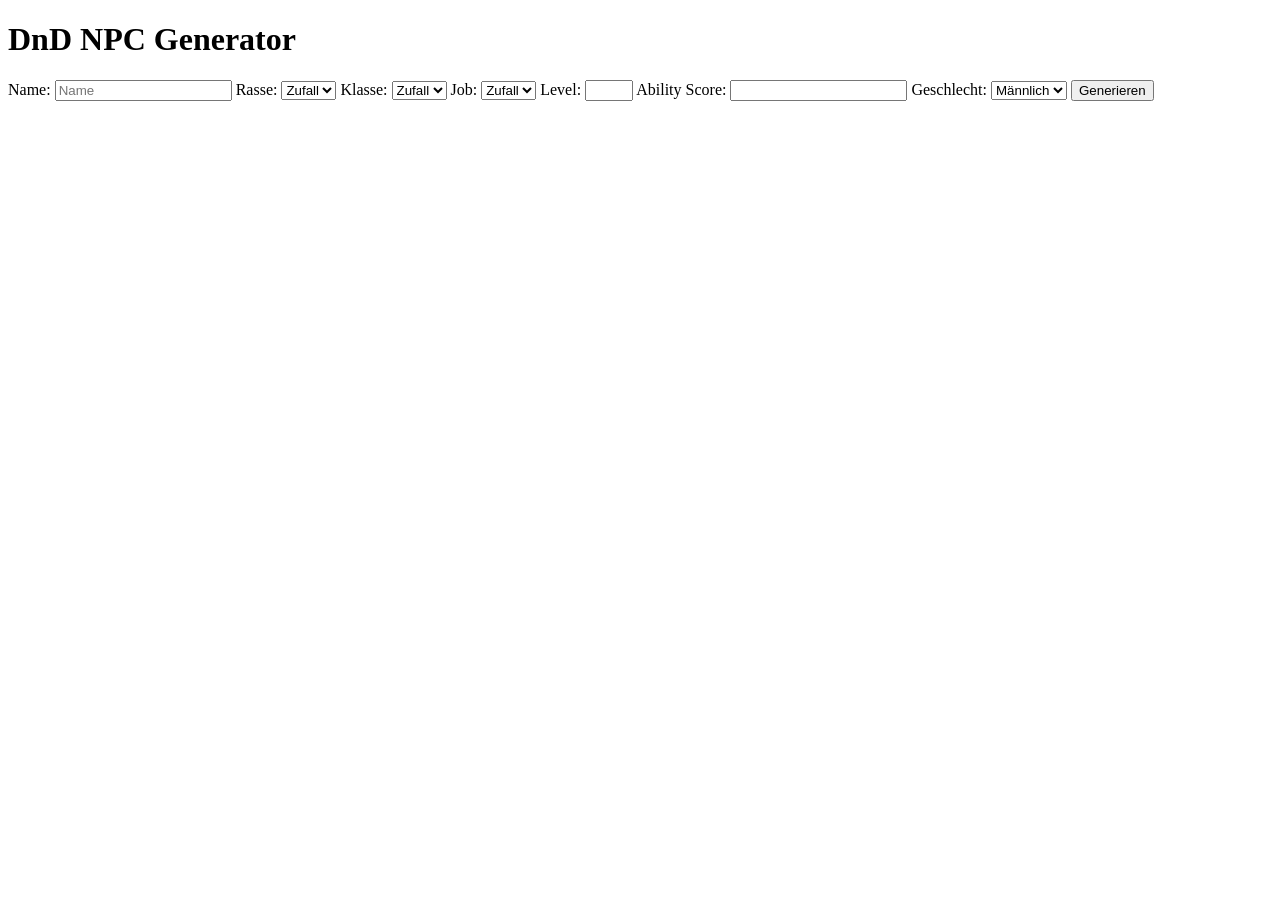
==== src/main/resources/templates/index.html @ b279be43 "Thymeleaf upgrade für Generator Die Generation der Npc ist vollständig drin. History, Detail und Edi" ====
<!DOCTYPE html>
<html xmlns:th="http://www.thymeleaf.org">
    <head>
        <title>DnD NPC Generator</title>
        <link rel="stylesheet" th:href="@{/styles.css}">
    </head>
    <body>
        <h1>DnD NPC Generator</h1>
        <form action="/generate" method="post">
            <label>Name:</label>
            <input type="text" name="name" placeholder="Name">

            <label>Rasse:</label>
            <select name="race">
                <option value="zufall">Zufall</option>
                <option th:each="race : ${races}" th:text="${race}" th:value="${race}"></option>
            </select>

            <label>Klasse:</label>
            <select name="klasse">
                <option value="zufall">Zufall</option>
                <option th:each="klasse : ${classes}" th:text="${klasse}" th:value="${klasse}"></option>
            </select>

            <label>Job:</label>
            <select name="job">
                <option value="zufall">Zufall</option>
                <option th:each="job : ${jobs}" th:text="${job}" th:value="${job}"></option>
            </select>

            <label>Level:</label>
            <input type="number" name="level" min="1" max="20">

            <label>Ability Score:</label>
            <input type="text" name="ability">

            <label>Geschlecht:</label>
            <select name="sex">
                <option value="male">Männlich</option>
                <option value="female">Weiblich</option>
            </select>

            <button type="submit">Generieren</button>
        </form>
    </body>
</html>
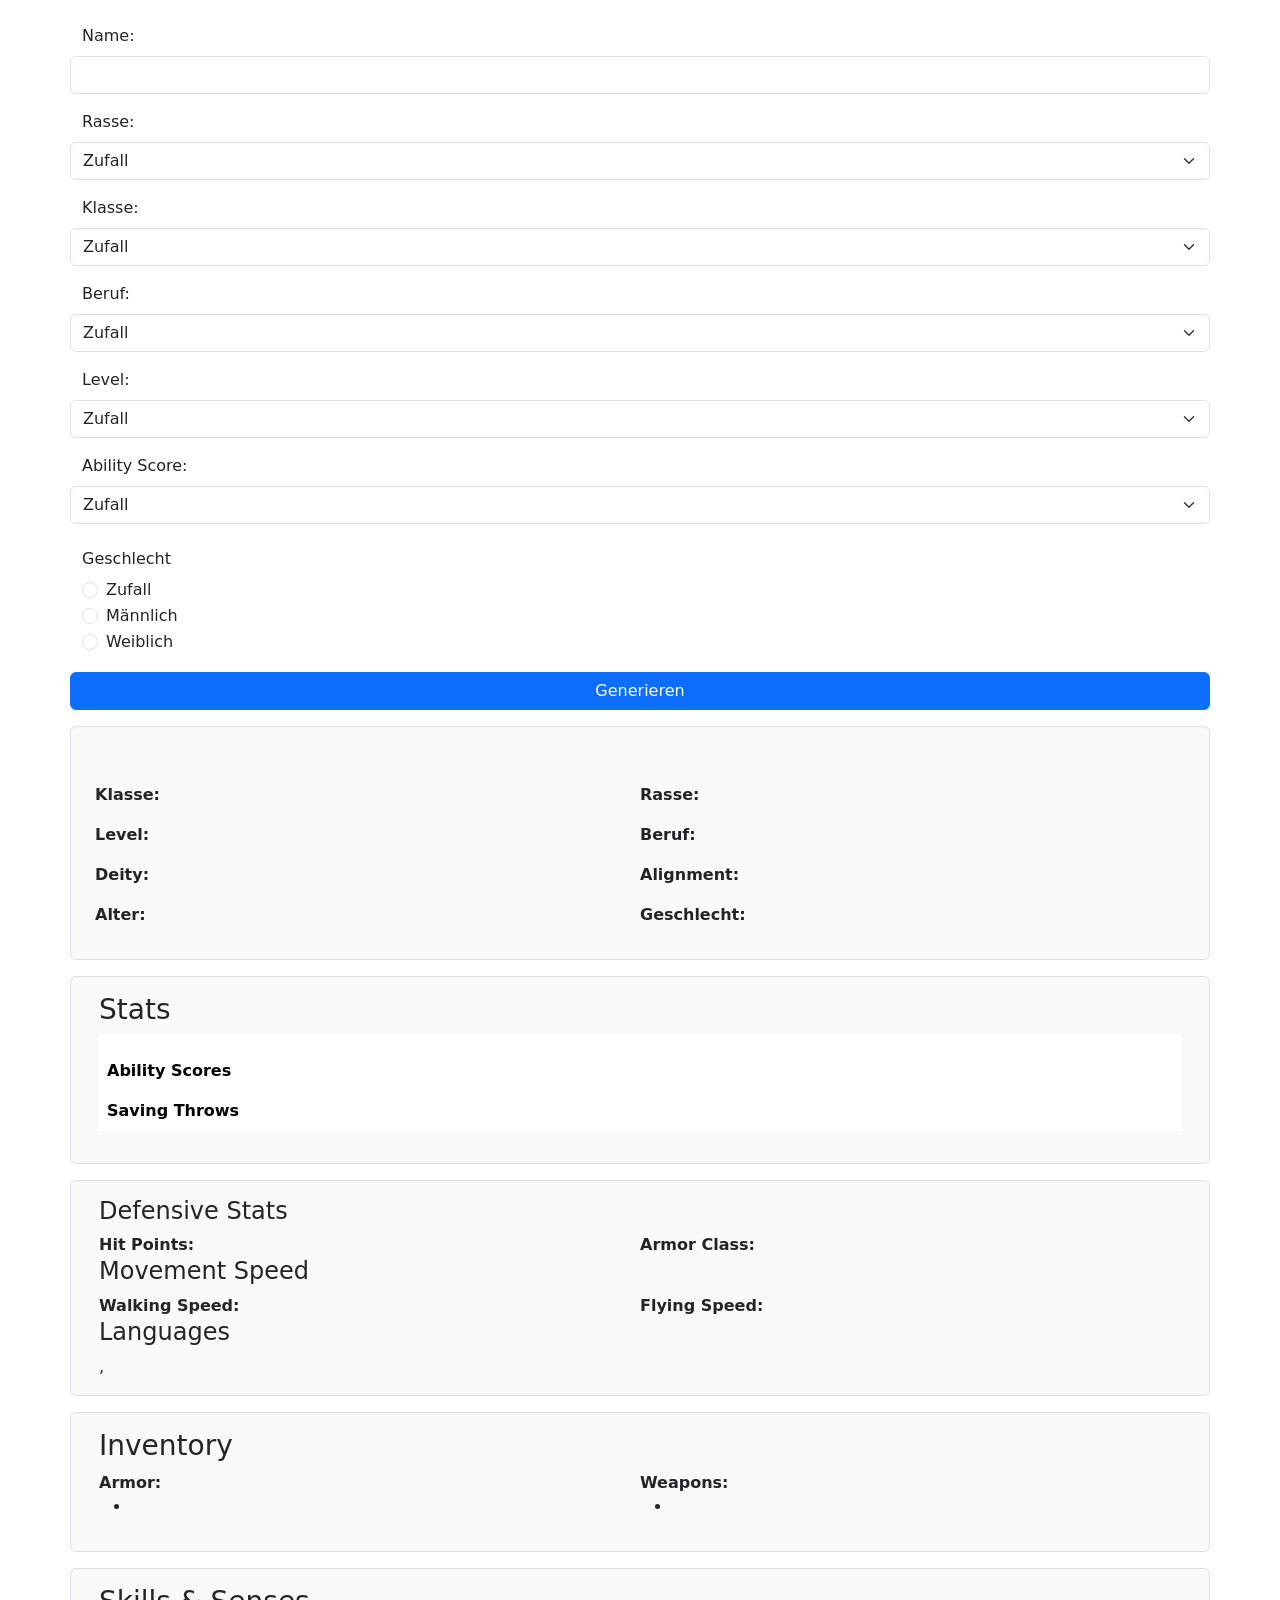
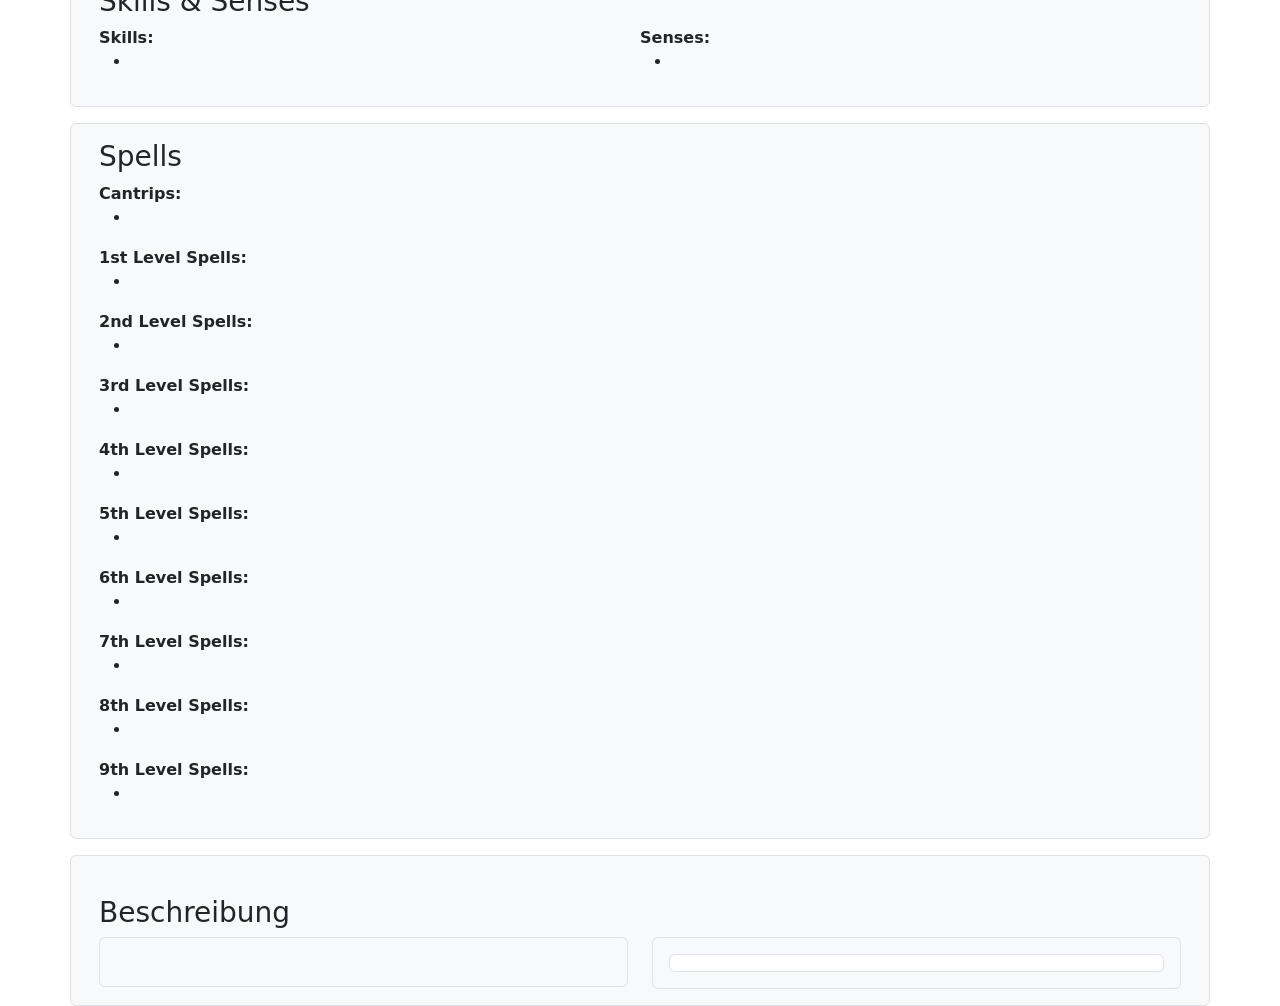
==== commit 418cdbc7: "S/TH Security+Login entfernt" ====
--- a/src/main/resources/templates/index.html
+++ b/src/main/resources/templates/index.html
@@ -1,46 +1,346 @@
 <!DOCTYPE html>
-<html xmlns:th="http://www.thymeleaf.org">
+<html lang="de" xmlns:th="http://www.thymeleaf.org">
     <head>
-        <title>DnD NPC Generator</title>
-        <link rel="stylesheet" th:href="@{/styles.css}">
+        <meta charset="UTF-8">
+        <title>Generator</title>
+
+        <!-- Bootstrap CSS von CDN -->
+        <link rel="stylesheet" href="https://cdn.jsdelivr.net/npm/bootstrap@5.3.2/dist/css/bootstrap.min.css">
+
+        <!-- Eigenes CSS -->
+        <link rel="stylesheet" th:href="@{/css/styles.css}">
     </head>
+
     <body>
-        <h1>DnD NPC Generator</h1>
-        <form action="/generate" method="post">
-            <label>Name:</label>
-            <input type="text" name="name" placeholder="Name">
-
-            <label>Rasse:</label>
-            <select name="race">
-                <option value="zufall">Zufall</option>
-                <option th:each="race : ${races}" th:text="${race}" th:value="${race}"></option>
-            </select>
-
-            <label>Klasse:</label>
-            <select name="klasse">
-                <option value="zufall">Zufall</option>
-                <option th:each="klasse : ${classes}" th:text="${klasse}" th:value="${klasse}"></option>
-            </select>
-
-            <label>Job:</label>
-            <select name="job">
-                <option value="zufall">Zufall</option>
-                <option th:each="job : ${jobs}" th:text="${job}" th:value="${job}"></option>
-            </select>
-
-            <label>Level:</label>
-            <input type="number" name="level" min="1" max="20">
-
-            <label>Ability Score:</label>
-            <input type="text" name="ability">
-
-            <label>Geschlecht:</label>
-            <select name="sex">
-                <option value="male">Männlich</option>
-                <option value="female">Weiblich</option>
-            </select>
-
-            <button type="submit">Generieren</button>
-        </form>
+        <!-- NavBar -->
+        <div th:replace="~{fragments/navbar :: nav}"></div>
+
+        <main>
+            <!-- NPC Erstellung-Formular -->
+            <form th:action="@{/index}" method="post" class="container mt-4">
+                <div class="row mb-3">
+                    <label for="name" class="form-label">Name:</label>
+                    <input type="text" id="name" name="name" class="form-control" th:value="${name}">
+                </div>
+
+                <div class="row mb-3">
+                    <label for="race" class="form-label">Rasse:</label>
+                    <select id="race" name="race" class="form-select">
+                        <option value="Zufall" th:selected="${selectedRace == 'Zufall'}">Zufall</option>
+                        <option th:each="race : ${races}" th:value="${race}" th:text="${race}"
+                                th:selected="${race == selectedRace}">
+                        </option>
+                    </select>
+                </div>
+
+                <div class="row mb-3">
+                    <label for="class" class="form-label">Klasse:</label>
+                    <select id="class" name="genClass" class="form-select">
+                        <option value="Zufall" th:selected="${selectedClass == 'Zufall'}">Zufall</option>
+                        <option th:each="class : ${classes}" th:value="${class}" th:text="${class}"
+                                th:selected="${class == selectedClass}"></option>
+                    </select>
+                </div>
+
+                <div class="row mb-3">
+                    <label for="job" class="form-label">Beruf:</label>
+                    <select id="job" name="job" class="form-select">
+                        <option value="Zufall" th:selected="${selectedJob == 'Zufall'}">Zufall</option>
+                        <option th:each="job : ${jobs}" th:value="${job}" th:text="${job}"
+                                th:selected="${job == selectedJob}"></option>
+                    </select>
+                </div>
+
+                <div class="row mb-3">
+                    <label for="level" class="form-label">Level:</label>
+                    <select id="level" name="level" class="form-select">
+                        <option value="Zufall" th:selected="${selectedLevel == 'Zufall'}">Zufall</option>
+                        <option th:each="level : ${#numbers.sequence(1,20)}" th:value="${level}" th:text="${level}"
+                                th:selected="${level.toString() == selectedLevel}"></option>
+                    </select>
+                </div>
+
+                <div class="row mb-3">
+                    <label for="abilisc" class="form-label">Ability Score:</label>
+                    <select id="abilisc" name="abilisc" class="form-select">
+                        <option value="Zufall" th:selected="${selectedAbilisc == 'Zufall'}">Zufall</option>
+                        <option th:each="score : ${abilisc}" th:value="${score}" th:text="${score}"
+                                th:selected="${score == selectedAbilisc}"></option>
+                    </select>
+                </div>
+
+                <fieldset class="row mb-3">
+                    <legend class="col-form-label">Geschlecht</legend>
+                    <div class="col-sm-10">
+                        <div class="form-check">
+                            <input type="radio" name="gender" value="Zufall" id="genderRandom" class="form-check-input"
+                                   th:checked="${selectedGender == 'Zufall'}">
+                            <label for="genderRandom" class="form-check-label">Zufall</label>
+                        </div>
+                        <div class="form-check">
+                            <input type="radio" name="gender" value="male" id="genderMale" class="form-check-input"
+                                   th:checked="${selectedGender == 'male'}">
+                            <label for="genderMale" class="form-check-label">Männlich</label>
+                        </div>
+                        <div class="form-check">
+                            <input type="radio" name="gender" value="female" id="genderFemale" class="form-check-input"
+                                   th:checked="${selectedGender == 'female'}">
+                            <label for="genderFemale" class="form-check-label">Weiblich</label>
+                        </div>
+                    </div>
+                </fieldset>
+
+
+                <div class="row mb-3 text-center">
+                    <button type="submit" class="btn btn-primary w-100">Generieren</button>
+                </div>
+            </form>
+
+            <!-- NPC Ergebnisanzeige (nur sichtbar, wenn ein NPC generiert wurde) -->
+            <div th:if="${npc}">
+                <!-- Name, Level, Class, Race, Job, Deity, Alignment, Age, Sex -->
+                <div class="container mt-3">
+                    <div class="row border rounded p-3 bg-light">
+                        <h2 class="text-center" th:text="${npc.name}"></h2>
+                        <div class="row g-3">
+                            <div class="col-md-6">
+                                <p><strong>Klasse:</strong> <span th:text="${npc.genClass}"></span></p>
+                                <p><strong>Level:</strong> <span th:text="${npc.level}"></span></p>
+                                <p><strong>Deity:</strong> <span th:text="${npc.deity}"></span></p>
+                                <p><strong>Alter:</strong> <span th:text="${npc.age}"></span></p>
+                            </div>
+                            <div class="col-md-6">
+                                <p><strong>Rasse:</strong> <span th:text="${npc.race}"></span></p>
+                                <p><strong>Beruf:</strong> <span th:text="${npc.job}"></span></p>
+                                <p><strong>Alignment:</strong> <span th:text="${npc.alignment}"></span></p>
+                                <p><strong>Geschlecht:</strong> <span th:text="${npc.gender}"></span></p>
+                            </div>
+                        </div>
+                    </div>
+                </div>
+
+                <!-- Ability Scores & Saving Throws -->
+                <div class="container mt-3">
+                    <div class="row border rounded p-3 bg-light">
+                    <h3>Stats</h3>
+
+                        <div class="table-responsive">
+                            <table class="table table-borderless">
+                                <thead>
+                                <tr>
+                                    <th></th>
+                                    <th th:each="ability : ${allAbilities}" th:text="${ability}"></th>
+                                </tr>
+                                </thead>
+                                <tbody>
+                                    <!-- Ability Scores mit Modifiers -->
+                                    <tr>
+                                        <th>Ability Scores</th>
+                                        <td th:each="score : ${abilityScores}" th:text="${score}"></td>
+                                    </tr>
+                                    <!-- Saving Throws (nur wenn vorhanden) -->
+                                    <tr>
+                                        <th>Saving Throws</th>
+                                        <td th:each="savingThrow : ${savingThrows}">
+                                            <span th:text="${savingThrow}"></span>
+                                        </td>
+                                    </tr>
+                                </tbody>
+                            </table>
+                        </div>
+                    </div>
+                </div>
+
+                <!-- HP, AC, Movement & Languages -->
+                <div class="container mt-3">
+                    <div class="row border rounded p-3 bg-light">
+                        <h4>Defensive Stats</h4>
+                        <div class="row">
+                            <!-- Hit Points & Armor Class -->
+                            <div class="col-md-6">
+                                <strong>Hit Points:</strong> <span th:text="${hitPoints}"></span>
+                            </div>
+                            <div class="col-md-6">
+                                <strong>Armor Class:</strong> <span th:text="${armorClass}"></span>
+                            </div>
+                        </div>
+
+                        <h4>Movement Speed</h4>
+                        <div class="row">
+                            <div class="col-md-6">
+                                <strong>Walking Speed:</strong> <span th:text="${walkingSpeed}"></span>
+                            </div>
+                            <div class="col-md-6" th:if="${flyingSpeed != ''}">
+                                <strong>Flying Speed:</strong> <span th:text="${flyingSpeed}"></span>
+                            </div>
+                        </div>
+
+                        <h4>Languages</h4>
+                        <div>
+                            <span th:each="lang, iterStat : ${languages}">
+                                <span th:text="${lang}"></span><span th:if="${!iterStat.last}">, </span>
+                            </span>
+                        </div>
+                    </div>
+                </div>
+
+                <!-- Inventory -->
+                <div class="container mt-3">
+                    <div class="row border rounded p-3 bg-light">
+                        <h3>Inventory</h3>
+                        <div class="row">
+                            <!-- Armor -->
+                            <div class="col-md-6">
+                                <strong>Armor:</strong>
+                                <ul>
+                                    <li th:text="${armor}"></li>
+                                </ul>
+                            </div>
+
+                            <!-- Weapons -->
+                            <div class="col-md-6">
+                                <strong>Weapons:</strong>
+                                <ul>
+                                    <li th:each="weapon : ${weapons}" th:text="${weapon}"></li>
+                                </ul>
+                            </div>
+                        </div>
+                    </div>
+                </div>
+
+                <!-- Skills & Senses -->
+                <div class="container mt-3">
+                    <div class="row border rounded p-3 bg-light">
+                        <h3>Skills & Senses</h3>
+                        <div class="row">
+                            <!-- Skills -->
+                            <div class="col-md-6">
+                                <strong>Skills:</strong>
+                                <ul>
+                                    <li th:each="skill : ${skills}" th:text="${skill}"></li>
+                                </ul>
+                            </div>
+
+                            <!-- Senses -->
+                            <div class="col-md-6">
+                                <strong>Senses:</strong>
+                                <ul>
+                                    <li th:each="sense : ${senses}" th:text="${sense}"></li>
+                                </ul>
+                            </div>
+                        </div>
+                    </div>
+                </div>
+
+                <!-- Spells -->
+                <div class="container mt-3">
+                    <div class="row border rounded p-3 bg-light">
+                        <div class="col-md-6">
+                            <h3>Spells</h3>
+
+                            <div th:if="${!spellCantrips.isEmpty()}">
+                                <strong>Cantrips:</strong>
+                                <ul>
+                                    <li th:each="spell : ${spellCantrips}" th:text="${spell}"></li>
+                                </ul>
+                            </div>
+
+                            <div th:if="${!spellFirstLevel.isEmpty()}">
+                                <strong>1st Level Spells:</strong>
+                                <ul>
+                                    <li th:each="spell : ${spellFirstLevel}" th:text="${spell}"></li>
+                                </ul>
+                            </div>
+
+                            <div th:if="${!spellSecondLevel.isEmpty()}">
+                                <strong>2nd Level Spells:</strong>
+                                <ul>
+                                    <li th:each="spell : ${spellSecondLevel}" th:text="${spell}"></li>
+                                </ul>
+                            </div>
+
+                            <div th:if="${!spellThirdLevel.isEmpty()}">
+                                <strong>3rd Level Spells:</strong>
+                                <ul>
+                                    <li th:each="spell : ${spellThirdLevel}" th:text="${spell}"></li>
+                                </ul>
+                            </div>
+
+                            <div th:if="${!spellFourthLevel.isEmpty()}">
+                                <strong>4th Level Spells:</strong>
+                                <ul>
+                                    <li th:each="spell : ${spellFourthLevel}" th:text="${spell}"></li>
+                                </ul>
+                            </div>
+
+                            <div th:if="${!spellFifthLevel.isEmpty()}">
+                                <strong>5th Level Spells:</strong>
+                                <ul>
+                                    <li th:each="spell : ${spellFifthLevel}" th:text="${spell}"></li>
+                                </ul>
+                            </div>
+
+                            <div th:if="${!spellSixthLevel.isEmpty()}">
+                                <strong>6th Level Spells:</strong>
+                                <ul>
+                                    <li th:each="spell : ${spellSixthLevel}" th:text="${spell}"></li>
+                                </ul>
+                            </div>
+
+                            <div th:if="${!spellSeventhLevel.isEmpty()}">
+                                <strong>7th Level Spells:</strong>
+                                <ul>
+                                    <li th:each="spell : ${spellSeventhLevel}" th:text="${spell}"></li>
+                                </ul>
+                            </div>
+
+                            <div th:if="${!spellEighthLevel.isEmpty()}">
+                                <strong>8th Level Spells:</strong>
+                                <ul>
+                                    <li th:each="spell : ${spellEighthLevel}" th:text="${spell}"></li>
+                                </ul>
+                            </div>
+
+                            <div th:if="${!spellNinthLevel.isEmpty()}">
+                                <strong>9th Level Spells:</strong>
+                                <ul>
+                                    <li th:each="spell : ${spellNinthLevel}" th:text="${spell}"></li>
+                                </ul>
+                            </div>
+                        </div>
+                    </div>
+                </div>
+
+                <!-- Description -->
+                <div class="container mt-3">
+                    <div class="row border rounded p-3 bg-light">
+                        <div class="container mt-4">
+                            <h3>Beschreibung</h3>
+                            <div class="row">
+                                <!-- Fließtext (linke Spalte) -->
+                                <div class="col-md-6">
+                                    <div class="p-3 border rounded">
+                                        <p th:text="${descriptionText}"></p>
+                                    </div>
+                                </div>
+
+                                <!-- Liste (rechte Spalte) -->
+                                <div class="col-md-6">
+                                    <div class="p-3 border rounded">
+                                        <ul class="list-group">
+                                            <li class="list-group-item" th:each="desc : ${descriptionList}" th:text="${desc}"></li>
+                                        </ul>
+                                    </div>
+                                </div>
+                            </div>
+                        </div>
+                    </div>
+                </div>
+
+            </div>
+        </main>
     </body>
-</html>
+
+    <!-- Bootstrap JavaScript über CDN -->
+    <script src="https://cdn.jsdelivr.net/npm/bootstrap@5.3.2/dist/js/bootstrap.bundle.min.js" defer></script>
+</html>
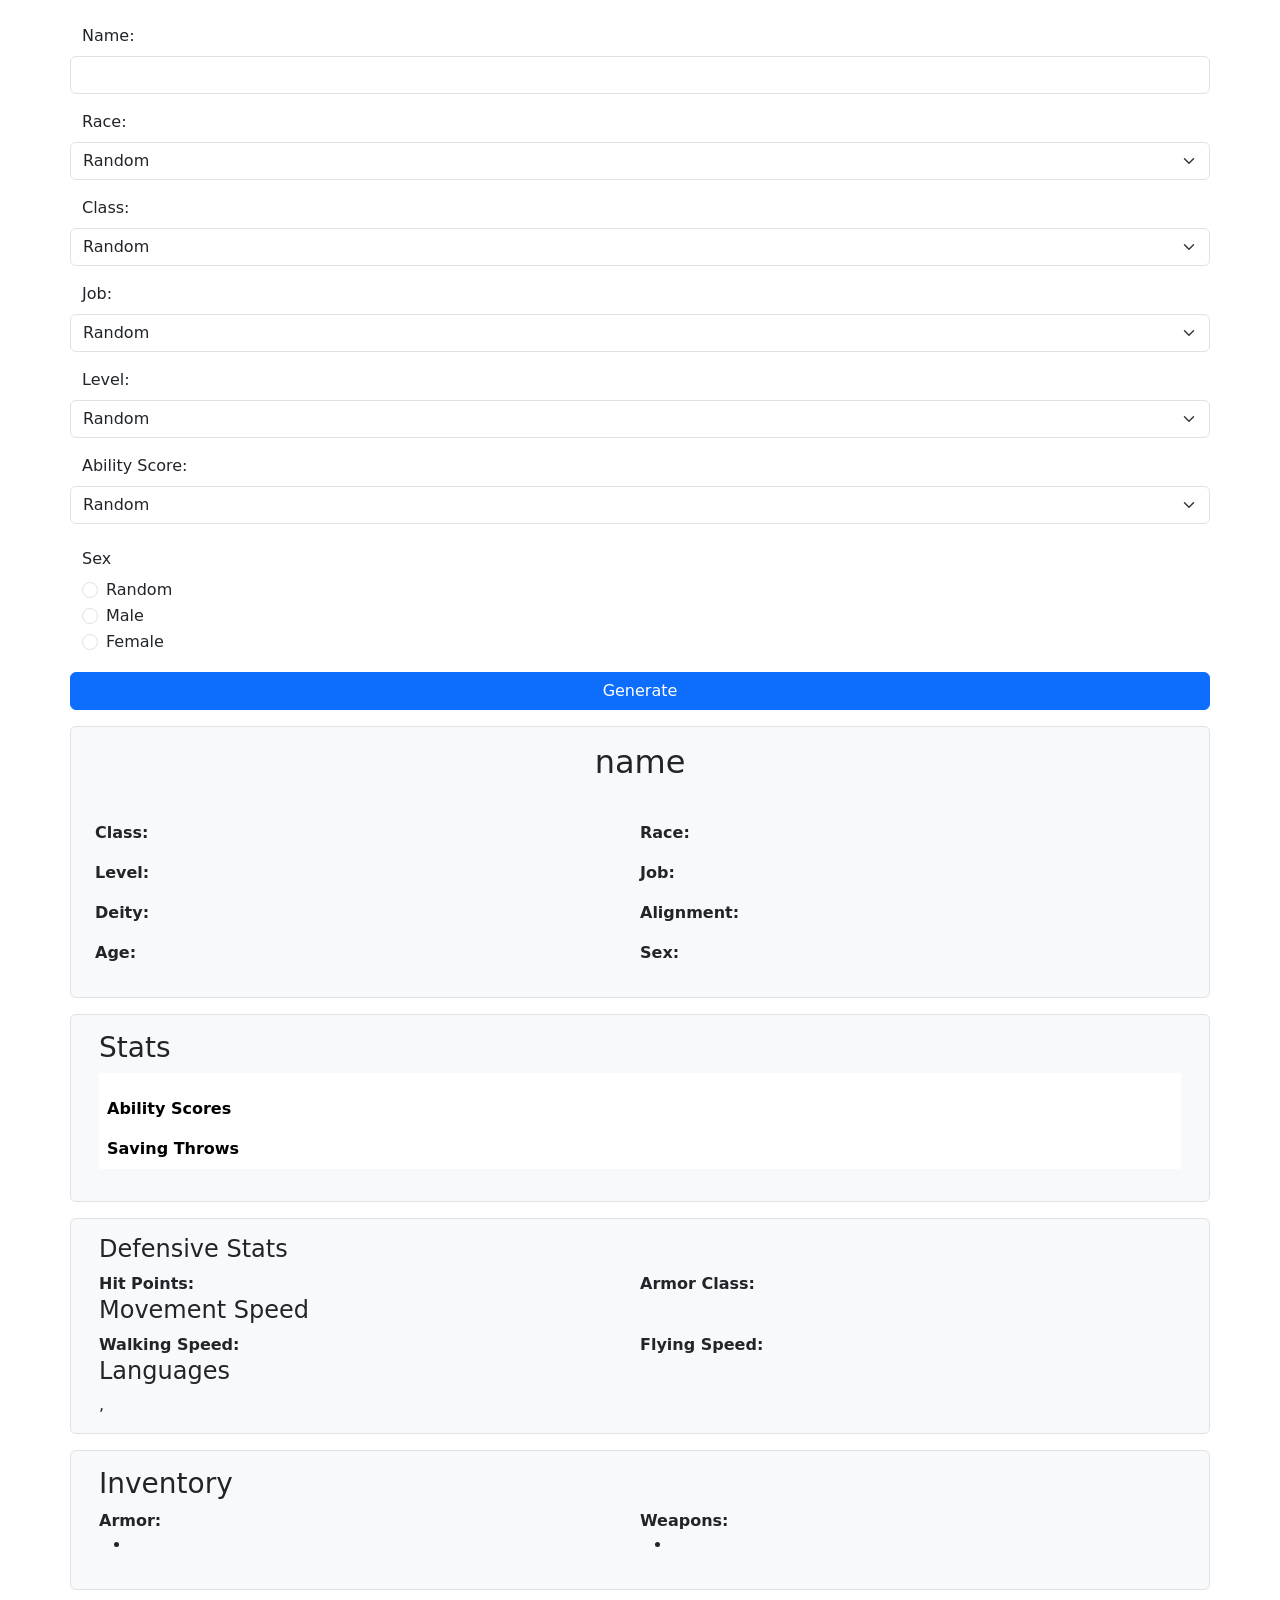
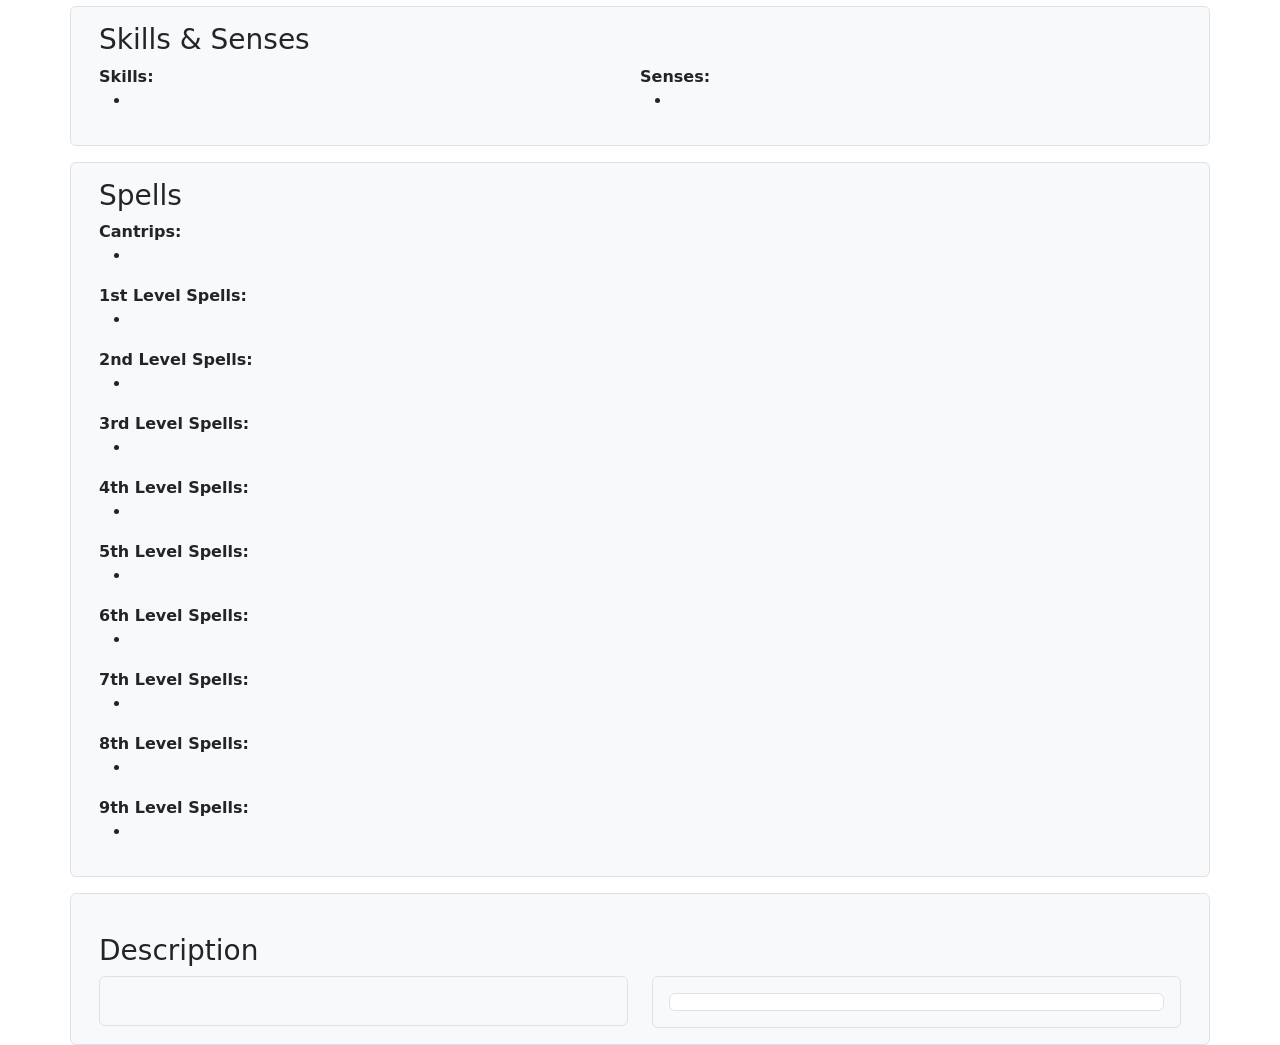
==== commit a4d69afa: "#99 refactor(index): resolve warnings" ====
--- a/src/main/resources/templates/index.html
+++ b/src/main/resources/templates/index.html
@@ -7,7 +7,7 @@
         <!-- Bootstrap CSS von CDN -->
         <link rel="stylesheet" href="https://cdn.jsdelivr.net/npm/bootstrap@5.3.2/dist/css/bootstrap.min.css">
 
-        <!-- Eigenes CSS -->
+        <!-- Own CSS -->
         <link rel="stylesheet" th:href="@{/css/styles.css}">
     </head>
 
@@ -16,7 +16,7 @@
         <div th:replace="~{fragments/navbar :: nav}"></div>
 
         <main>
-            <!-- NPC Erstellung-Formular -->
+            <!-- NPC Creation-Formular -->
             <form th:action="@{/index}" method="post" class="container mt-4">
                 <div class="row mb-3">
                     <label for="name" class="form-label">Name:</label>
@@ -24,9 +24,9 @@
                 </div>
 
                 <div class="row mb-3">
-                    <label for="race" class="form-label">Rasse:</label>
+                    <label for="race" class="form-label">Race:</label>
                     <select id="race" name="race" class="form-select">
-                        <option value="Zufall" th:selected="${selectedRace == 'Zufall'}">Zufall</option>
+                        <option value="Random" th:selected="${selectedRace == 'Random'}">Random</option>
                         <option th:each="race : ${races}" th:value="${race}" th:text="${race}"
                                 th:selected="${race == selectedRace}">
                         </option>
@@ -34,18 +34,18 @@
                 </div>
 
                 <div class="row mb-3">
-                    <label for="class" class="form-label">Klasse:</label>
+                    <label for="class" class="form-label">Class:</label>
                     <select id="class" name="genClass" class="form-select">
-                        <option value="Zufall" th:selected="${selectedClass == 'Zufall'}">Zufall</option>
+                        <option value="Random" th:selected="${selectedClass == 'Random'}">Random</option>
                         <option th:each="class : ${classes}" th:value="${class}" th:text="${class}"
                                 th:selected="${class == selectedClass}"></option>
                     </select>
                 </div>
 
                 <div class="row mb-3">
-                    <label for="job" class="form-label">Beruf:</label>
+                    <label for="job" class="form-label">Job:</label>
                     <select id="job" name="job" class="form-select">
-                        <option value="Zufall" th:selected="${selectedJob == 'Zufall'}">Zufall</option>
+                        <option value="Random" th:selected="${selectedJob == 'Random'}">Random</option>
                         <option th:each="job : ${jobs}" th:value="${job}" th:text="${job}"
                                 th:selected="${job == selectedJob}"></option>
                     </select>
@@ -54,7 +54,7 @@
                 <div class="row mb-3">
                     <label for="level" class="form-label">Level:</label>
                     <select id="level" name="level" class="form-select">
-                        <option value="Zufall" th:selected="${selectedLevel == 'Zufall'}">Zufall</option>
+                        <option value="Random" th:selected="${selectedLevel == 'Random'}">Random</option>
                         <option th:each="level : ${#numbers.sequence(1,20)}" th:value="${level}" th:text="${level}"
                                 th:selected="${level.toString() == selectedLevel}"></option>
                     </select>
@@ -63,57 +63,57 @@
                 <div class="row mb-3">
                     <label for="abilisc" class="form-label">Ability Score:</label>
                     <select id="abilisc" name="abilisc" class="form-select">
-                        <option value="Zufall" th:selected="${selectedAbilisc == 'Zufall'}">Zufall</option>
+                        <option value="Random" th:selected="${selectedAbilisc == 'Random'}">Random</option>
                         <option th:each="score : ${abilisc}" th:value="${score}" th:text="${score}"
                                 th:selected="${score == selectedAbilisc}"></option>
                     </select>
                 </div>
 
                 <fieldset class="row mb-3">
-                    <legend class="col-form-label">Geschlecht</legend>
+                    <legend class="col-form-label">Sex</legend>
                     <div class="col-sm-10">
                         <div class="form-check">
-                            <input type="radio" name="gender" value="Zufall" id="genderRandom" class="form-check-input"
-                                   th:checked="${selectedGender == 'Zufall'}">
-                            <label for="genderRandom" class="form-check-label">Zufall</label>
+                            <input type="radio" name="gender" value="Random" id="genderRandom" class="form-check-input"
+                                   th:checked="${selectedGender == 'Random'}">
+                            <label for="genderRandom" class="form-check-label">Random</label>
                         </div>
                         <div class="form-check">
                             <input type="radio" name="gender" value="male" id="genderMale" class="form-check-input"
                                    th:checked="${selectedGender == 'male'}">
-                            <label for="genderMale" class="form-check-label">Männlich</label>
+                            <label for="genderMale" class="form-check-label">Male</label>
                         </div>
                         <div class="form-check">
                             <input type="radio" name="gender" value="female" id="genderFemale" class="form-check-input"
                                    th:checked="${selectedGender == 'female'}">
-                            <label for="genderFemale" class="form-check-label">Weiblich</label>
+                            <label for="genderFemale" class="form-check-label">Female</label>
                         </div>
                     </div>
                 </fieldset>
 
 
                 <div class="row mb-3 text-center">
-                    <button type="submit" class="btn btn-primary w-100">Generieren</button>
+                    <button type="submit" class="btn btn-primary w-100">Generate</button>
                 </div>
             </form>
 
-            <!-- NPC Ergebnisanzeige (nur sichtbar, wenn ein NPC generiert wurde) -->
+            <!-- NPC result display (only visible when an NPC has been generated) -->
             <div th:if="${npc}">
                 <!-- Name, Level, Class, Race, Job, Deity, Alignment, Age, Sex -->
                 <div class="container mt-3">
                     <div class="row border rounded p-3 bg-light">
-                        <h2 class="text-center" th:text="${npc.name}"></h2>
+                        <h2 class="text-center" th:text="${npc.name}">name</h2>
                         <div class="row g-3">
                             <div class="col-md-6">
-                                <p><strong>Klasse:</strong> <span th:text="${npc.genClass}"></span></p>
+                                <p><strong>Class:</strong> <span th:text="${npc.genClass}"></span></p>
                                 <p><strong>Level:</strong> <span th:text="${npc.level}"></span></p>
                                 <p><strong>Deity:</strong> <span th:text="${npc.deity}"></span></p>
-                                <p><strong>Alter:</strong> <span th:text="${npc.age}"></span></p>
-                            </div>
-                            <div class="col-md-6">
-                                <p><strong>Rasse:</strong> <span th:text="${npc.race}"></span></p>
-                                <p><strong>Beruf:</strong> <span th:text="${npc.job}"></span></p>
+                                <p><strong>Age:</strong> <span th:text="${npc.age}"></span></p>
+                            </div>
+                            <div class="col-md-6">
+                                <p><strong>Race:</strong> <span th:text="${npc.race}"></span></p>
+                                <p><strong>Job:</strong> <span th:text="${npc.job}"></span></p>
                                 <p><strong>Alignment:</strong> <span th:text="${npc.alignment}"></span></p>
-                                <p><strong>Geschlecht:</strong> <span th:text="${npc.gender}"></span></p>
+                                <p><strong>Sex:</strong> <span th:text="${npc.gender}"></span></p>
                             </div>
                         </div>
                     </div>
@@ -128,19 +128,19 @@
                             <table class="table table-borderless">
                                 <thead>
                                 <tr>
-                                    <th></th>
-                                    <th th:each="ability : ${allAbilities}" th:text="${ability}"></th>
+                                    <th scope="col"></th>
+                                    <th th:each="ability : ${allAbilities}" th:text="${ability}" scope="col"></th>
                                 </tr>
                                 </thead>
                                 <tbody>
-                                    <!-- Ability Scores mit Modifiers -->
+                                    <!-- Ability Scores with Modifiers -->
                                     <tr>
-                                        <th>Ability Scores</th>
+                                        <th scope="row">Ability Scores</th>
                                         <td th:each="score : ${abilityScores}" th:text="${score}"></td>
                                     </tr>
-                                    <!-- Saving Throws (nur wenn vorhanden) -->
+                                    <!-- Saving Throws (only if available) -->
                                     <tr>
-                                        <th>Saving Throws</th>
+                                        <th scope="row">Saving Throws</th>
                                         <td th:each="savingThrow : ${savingThrows}">
                                             <span th:text="${savingThrow}"></span>
                                         </td>
@@ -315,16 +315,16 @@
                 <div class="container mt-3">
                     <div class="row border rounded p-3 bg-light">
                         <div class="container mt-4">
-                            <h3>Beschreibung</h3>
+                            <h3>Description</h3>
                             <div class="row">
-                                <!-- Fließtext (linke Spalte) -->
+                                <!-- Flowing text (left column) -->
                                 <div class="col-md-6">
                                     <div class="p-3 border rounded">
                                         <p th:text="${descriptionText}"></p>
                                     </div>
                                 </div>
 
-                                <!-- Liste (rechte Spalte) -->
+                                <!-- List (right column) -->
                                 <div class="col-md-6">
                                     <div class="p-3 border rounded">
                                         <ul class="list-group">
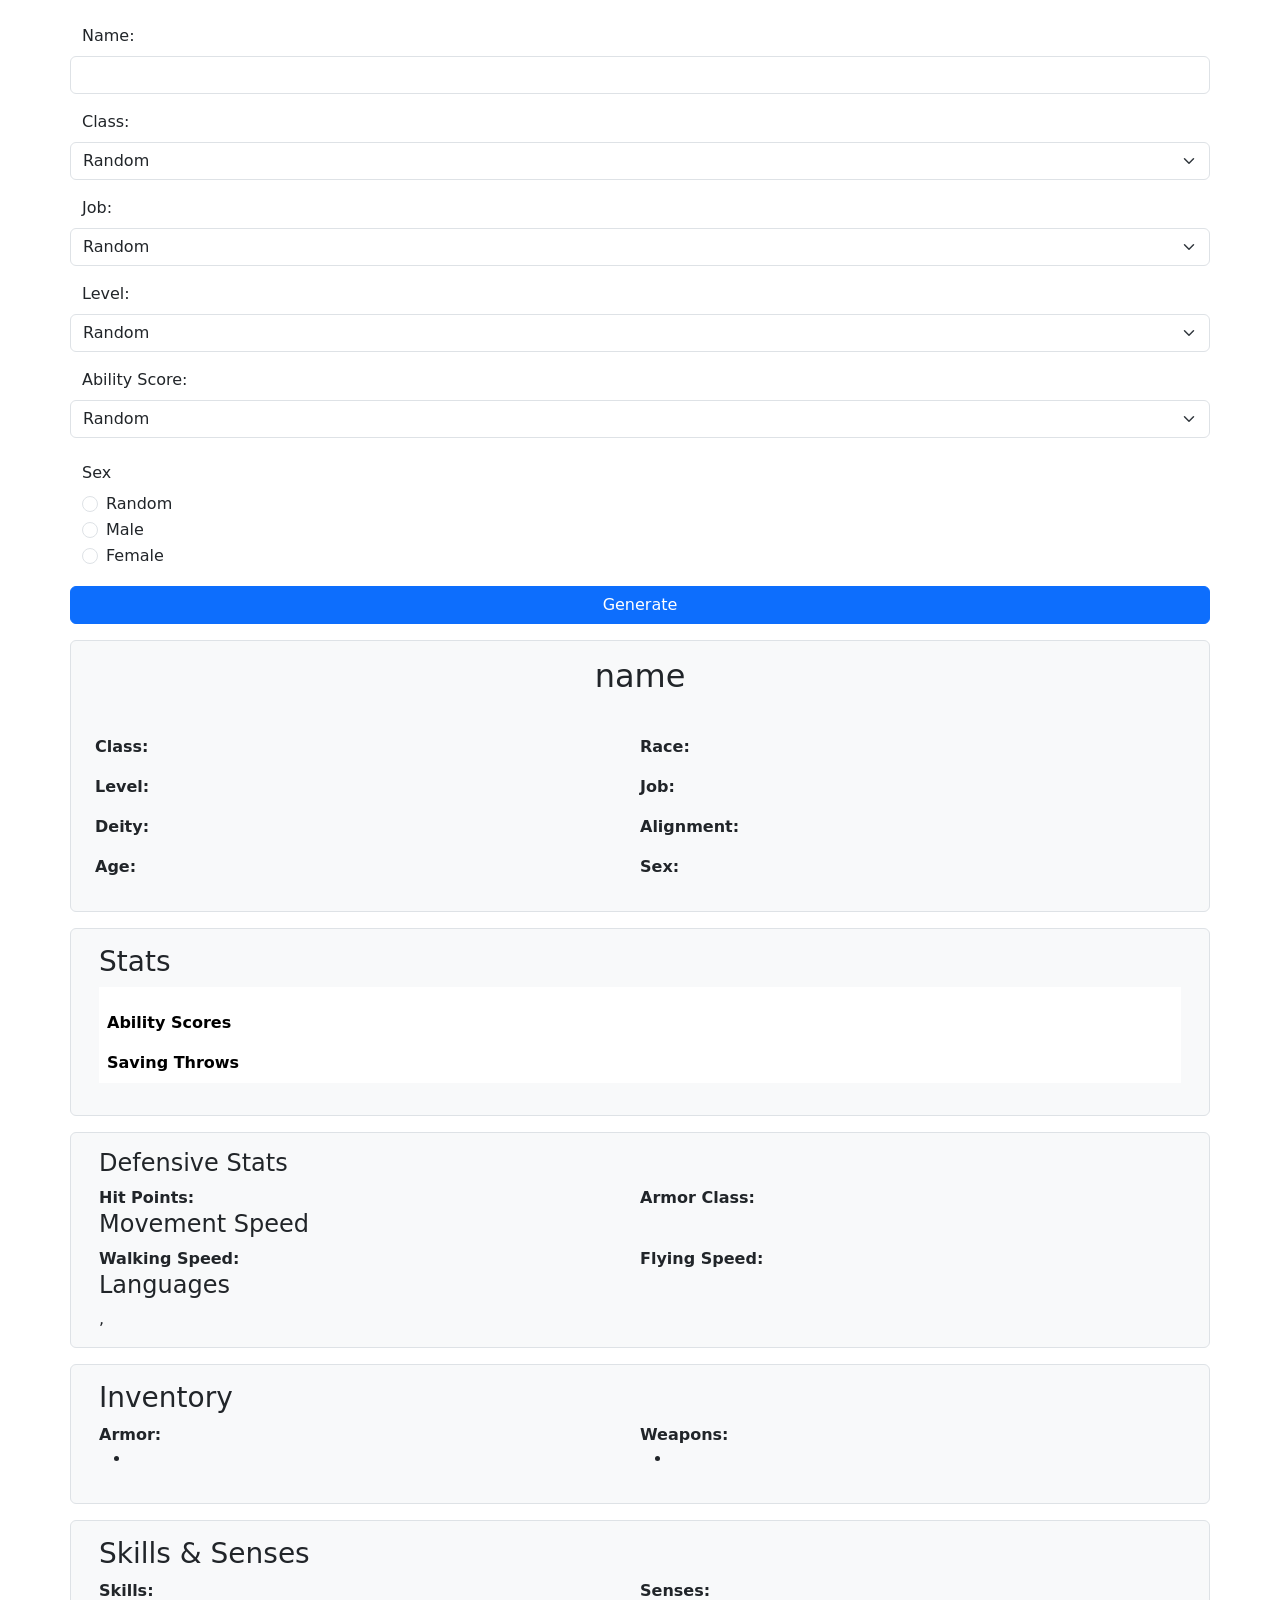
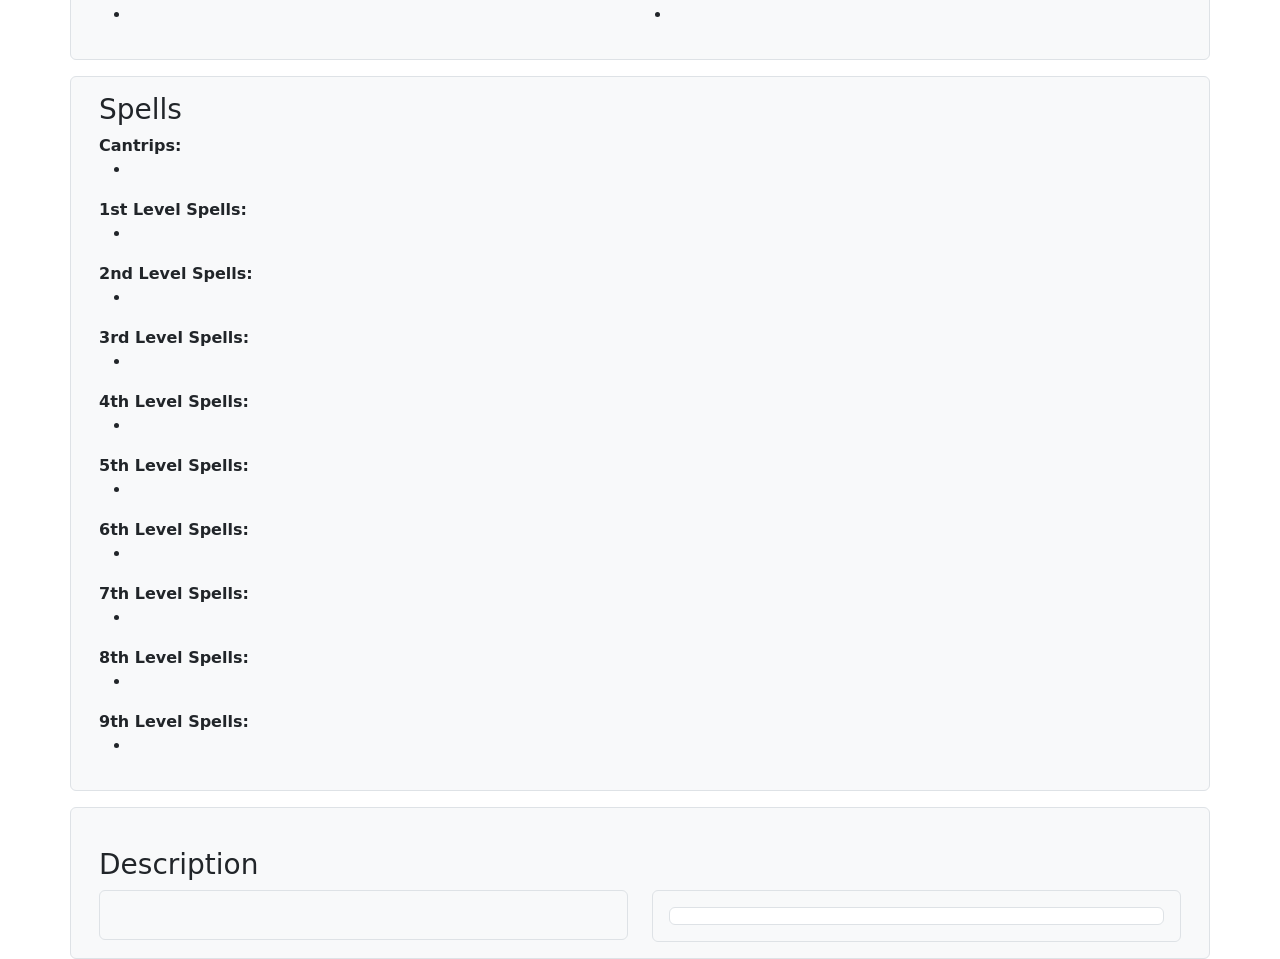
==== commit 86ceaf44: "#104 refactor(UI): Auswahl Race in fragment" ====
--- a/src/main/resources/templates/index.html
+++ b/src/main/resources/templates/index.html
@@ -23,15 +23,8 @@
                     <input type="text" id="name" name="name" class="form-control" th:value="${name}">
                 </div>
 
-                <div class="row mb-3">
-                    <label for="race" class="form-label">Race:</label>
-                    <select id="race" name="race" class="form-select">
-                        <option value="Random" th:selected="${selectedRace == 'Random'}">Random</option>
-                        <option th:each="race : ${races}" th:value="${race}" th:text="${race}"
-                                th:selected="${race == selectedRace}">
-                        </option>
-                    </select>
-                </div>
+                <!-- Race -->
+                <div th:replace="~{fragments/select_race :: race}"></div>
 
                 <div class="row mb-3">
                     <label for="class" class="form-label">Class:</label>
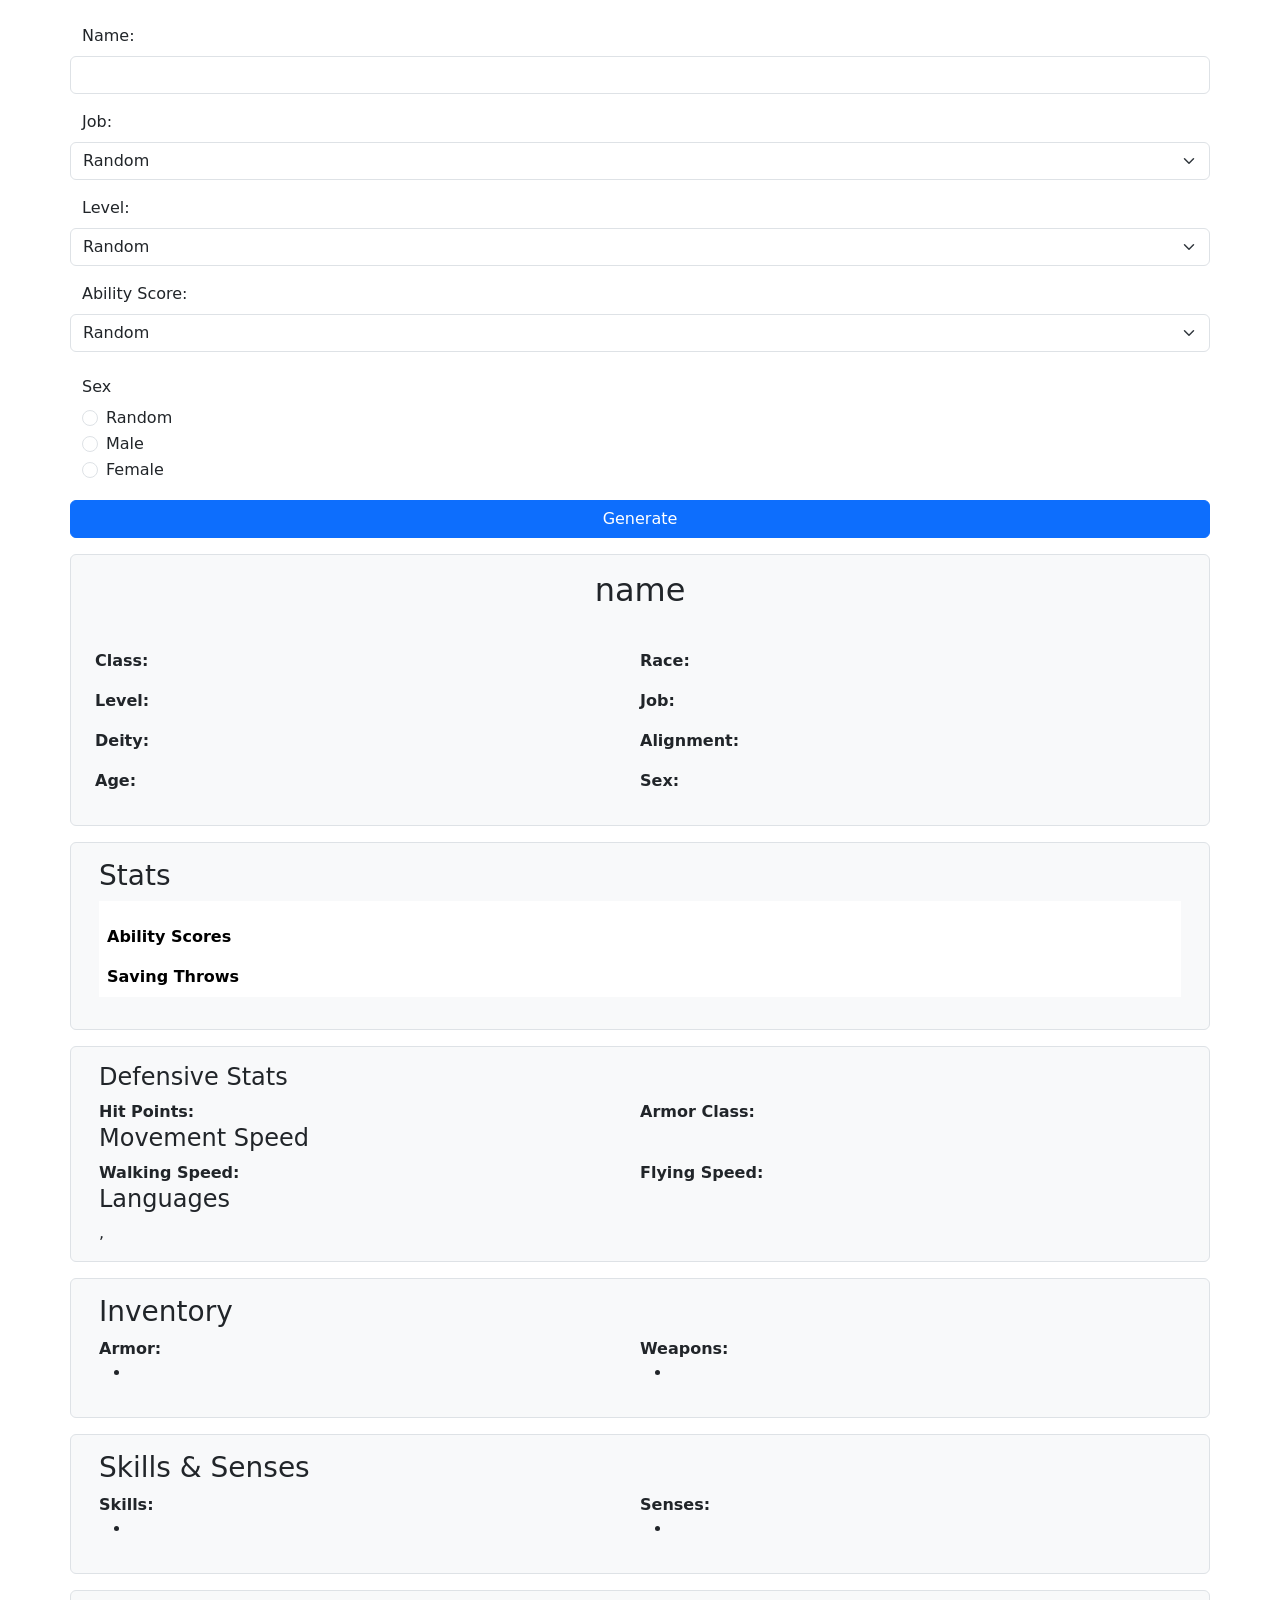
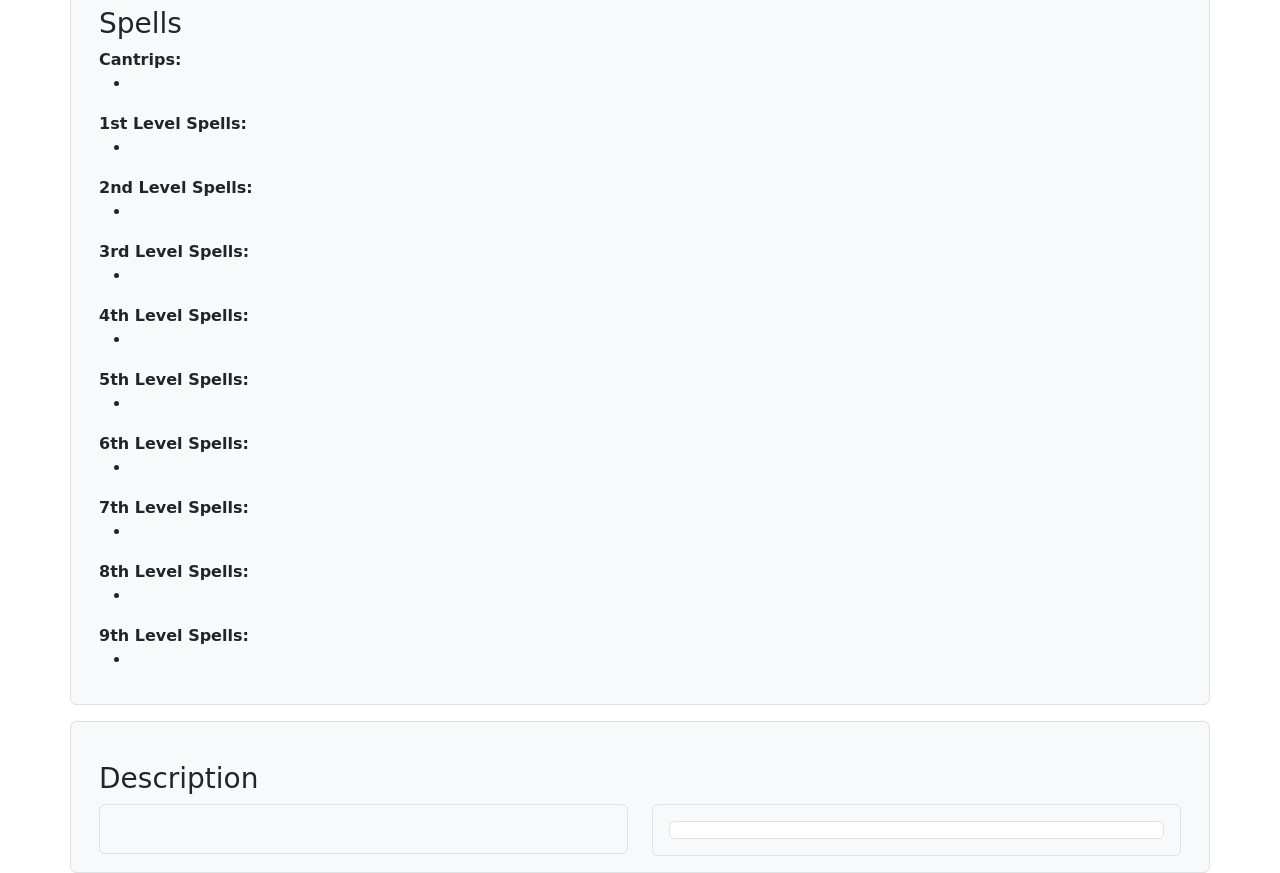
==== commit 902dc0a8: "#104 refactor(UI): Auswahl Class in fragment" ====
--- a/src/main/resources/templates/index.html
+++ b/src/main/resources/templates/index.html
@@ -26,14 +26,8 @@
                 <!-- Race -->
                 <div th:replace="~{fragments/select_race :: race}"></div>
 
-                <div class="row mb-3">
-                    <label for="class" class="form-label">Class:</label>
-                    <select id="class" name="genClass" class="form-select">
-                        <option value="Random" th:selected="${selectedClass == 'Random'}">Random</option>
-                        <option th:each="class : ${classes}" th:value="${class}" th:text="${class}"
-                                th:selected="${class == selectedClass}"></option>
-                    </select>
-                </div>
+                <!-- Class -->
+                <div th:replace="~{fragments/select_class :: class}"></div>
 
                 <div class="row mb-3">
                     <label for="job" class="form-label">Job:</label>
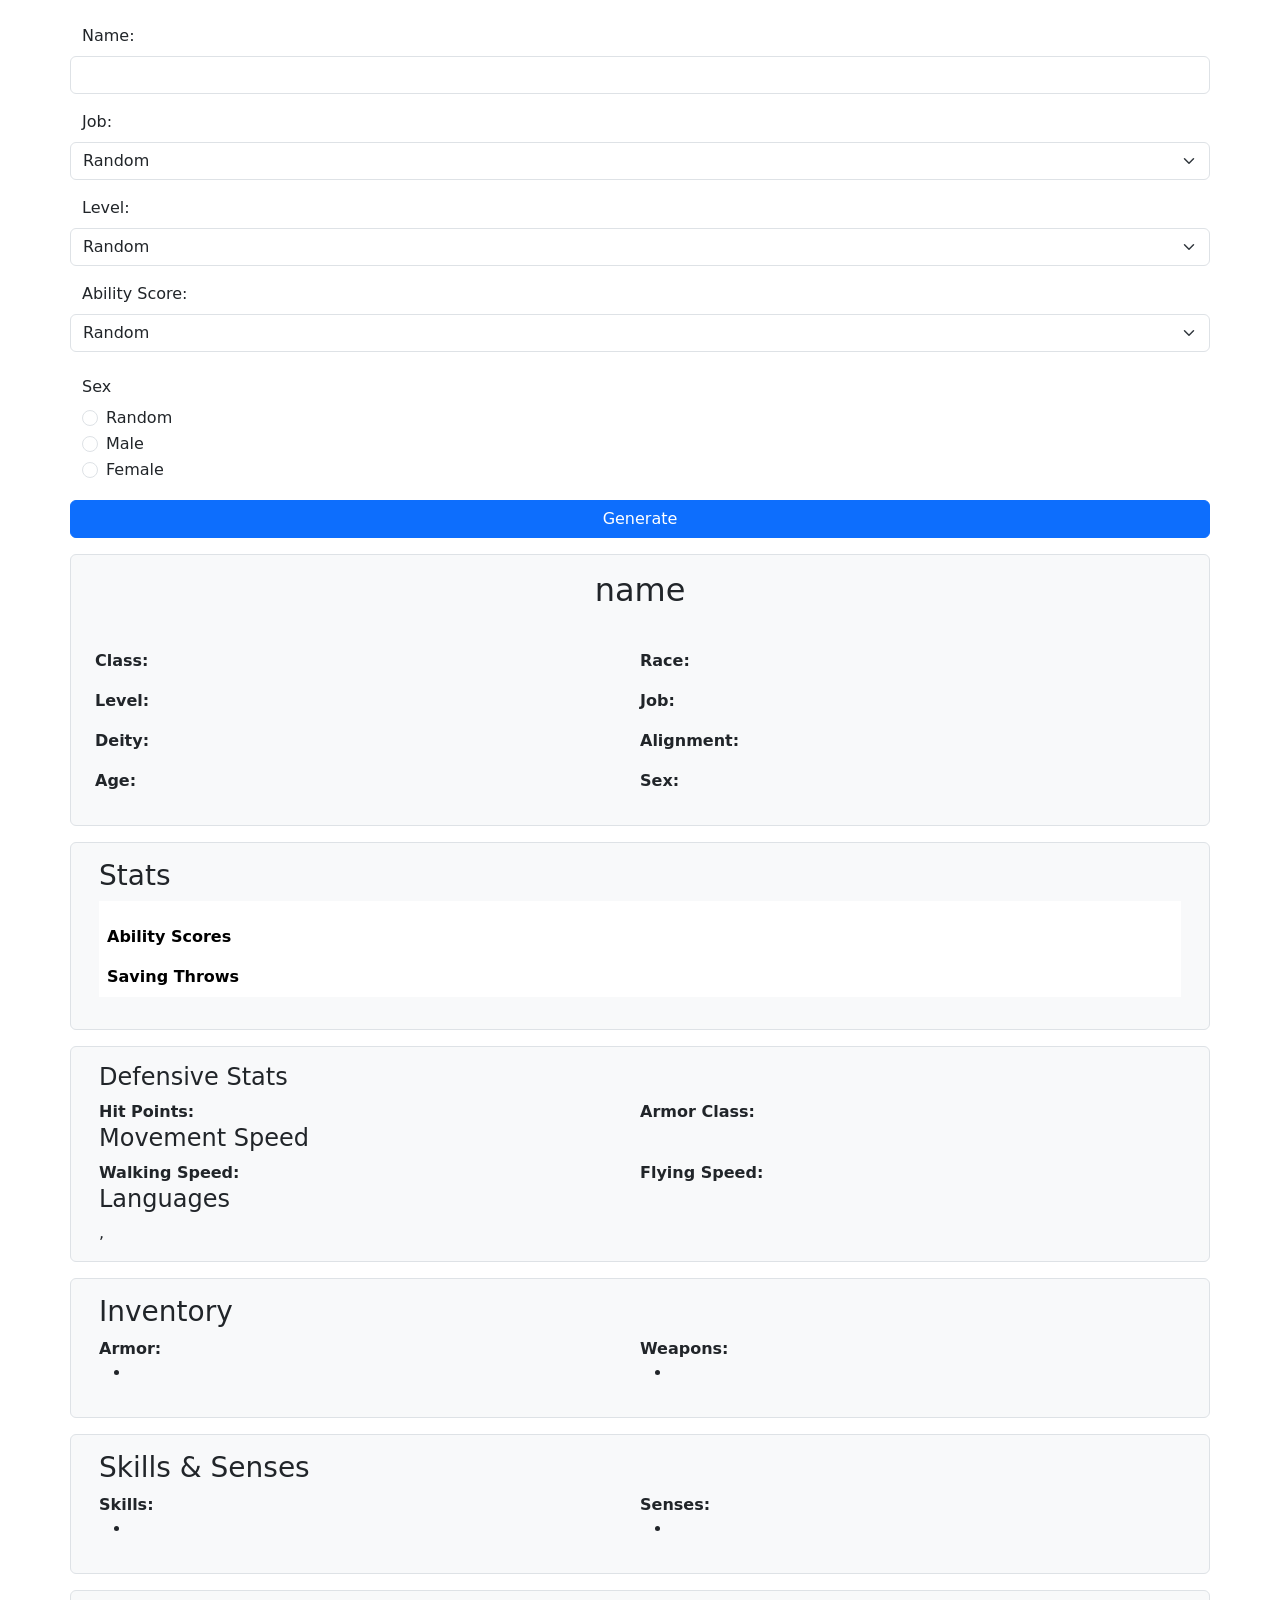
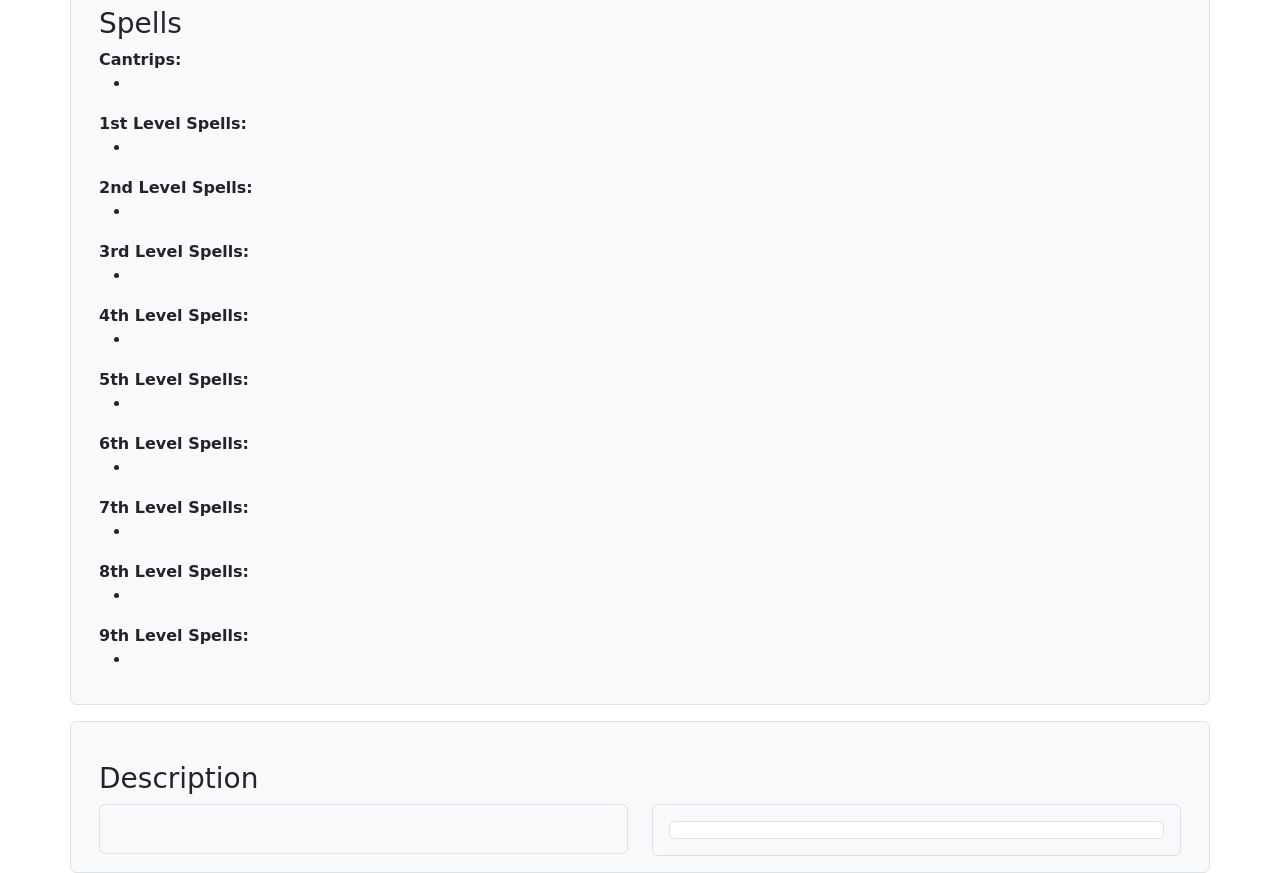
==== commit 4ecae357: "#38 refactor(index): refactor spelling" ====
--- a/src/main/resources/templates/index.html
+++ b/src/main/resources/templates/index.html
@@ -4,7 +4,7 @@
         <meta charset="UTF-8">
         <title>Generator</title>
 
-        <!-- Bootstrap CSS von CDN -->
+        <!-- Bootstrap CSS from CDN -->
         <link rel="stylesheet" href="https://cdn.jsdelivr.net/npm/bootstrap@5.3.2/dist/css/bootstrap.min.css">
 
         <!-- Own CSS -->
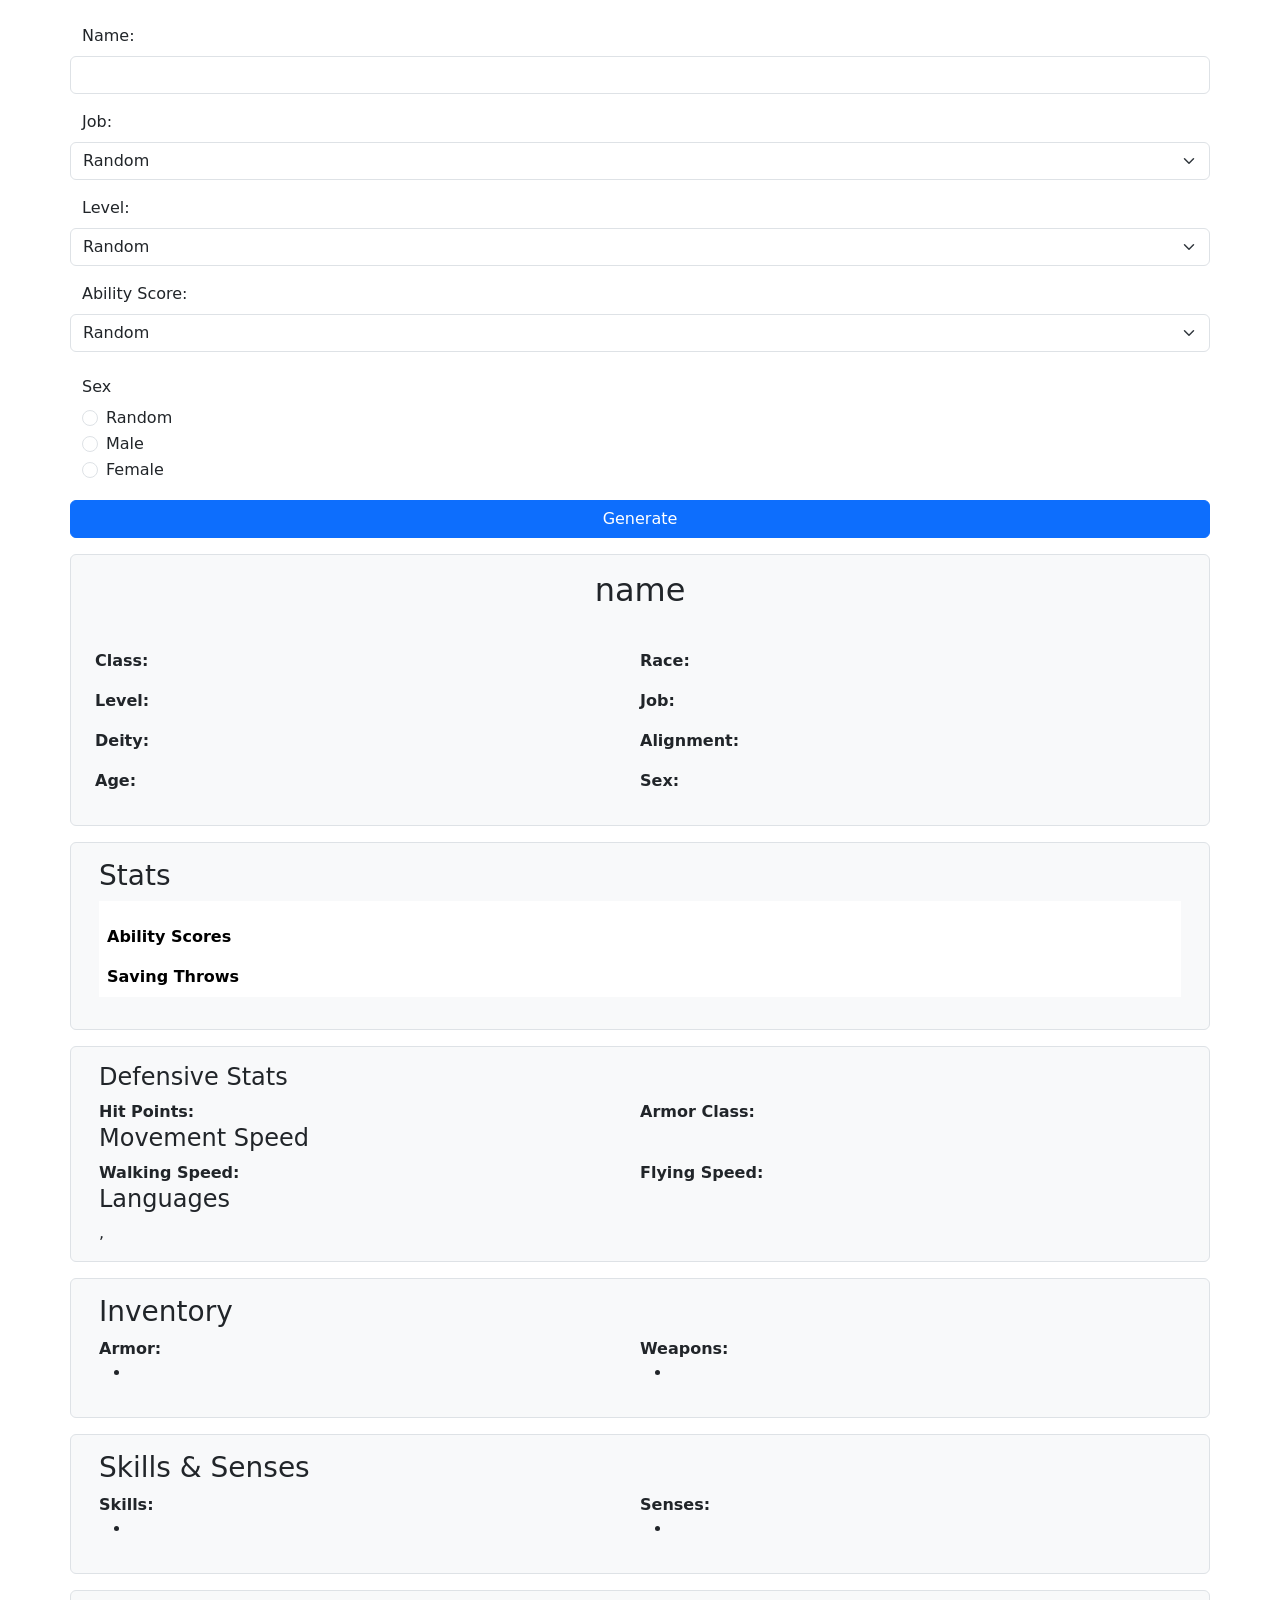
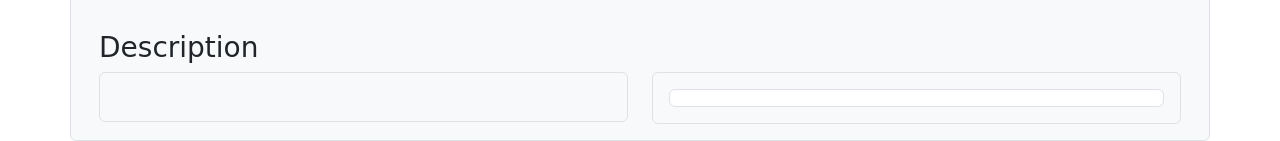
==== commit e565eeb8: "#104 refactor(UI): Spell Anzeige als fragment ausgelagert" ====
--- a/src/main/resources/templates/index.html
+++ b/src/main/resources/templates/index.html
@@ -220,83 +220,7 @@
                 </div>
 
                 <!-- Spells -->
-                <div class="container mt-3">
-                    <div class="row border rounded p-3 bg-light">
-                        <div class="col-md-6">
-                            <h3>Spells</h3>
-
-                            <div th:if="${!spellCantrips.isEmpty()}">
-                                <strong>Cantrips:</strong>
-                                <ul>
-                                    <li th:each="spell : ${spellCantrips}" th:text="${spell}"></li>
-                                </ul>
-                            </div>
-
-                            <div th:if="${!spellFirstLevel.isEmpty()}">
-                                <strong>1st Level Spells:</strong>
-                                <ul>
-                                    <li th:each="spell : ${spellFirstLevel}" th:text="${spell}"></li>
-                                </ul>
-                            </div>
-
-                            <div th:if="${!spellSecondLevel.isEmpty()}">
-                                <strong>2nd Level Spells:</strong>
-                                <ul>
-                                    <li th:each="spell : ${spellSecondLevel}" th:text="${spell}"></li>
-                                </ul>
-                            </div>
-
-                            <div th:if="${!spellThirdLevel.isEmpty()}">
-                                <strong>3rd Level Spells:</strong>
-                                <ul>
-                                    <li th:each="spell : ${spellThirdLevel}" th:text="${spell}"></li>
-                                </ul>
-                            </div>
-
-                            <div th:if="${!spellFourthLevel.isEmpty()}">
-                                <strong>4th Level Spells:</strong>
-                                <ul>
-                                    <li th:each="spell : ${spellFourthLevel}" th:text="${spell}"></li>
-                                </ul>
-                            </div>
-
-                            <div th:if="${!spellFifthLevel.isEmpty()}">
-                                <strong>5th Level Spells:</strong>
-                                <ul>
-                                    <li th:each="spell : ${spellFifthLevel}" th:text="${spell}"></li>
-                                </ul>
-                            </div>
-
-                            <div th:if="${!spellSixthLevel.isEmpty()}">
-                                <strong>6th Level Spells:</strong>
-                                <ul>
-                                    <li th:each="spell : ${spellSixthLevel}" th:text="${spell}"></li>
-                                </ul>
-                            </div>
-
-                            <div th:if="${!spellSeventhLevel.isEmpty()}">
-                                <strong>7th Level Spells:</strong>
-                                <ul>
-                                    <li th:each="spell : ${spellSeventhLevel}" th:text="${spell}"></li>
-                                </ul>
-                            </div>
-
-                            <div th:if="${!spellEighthLevel.isEmpty()}">
-                                <strong>8th Level Spells:</strong>
-                                <ul>
-                                    <li th:each="spell : ${spellEighthLevel}" th:text="${spell}"></li>
-                                </ul>
-                            </div>
-
-                            <div th:if="${!spellNinthLevel.isEmpty()}">
-                                <strong>9th Level Spells:</strong>
-                                <ul>
-                                    <li th:each="spell : ${spellNinthLevel}" th:text="${spell}"></li>
-                                </ul>
-                            </div>
-                        </div>
-                    </div>
-                </div>
+                <div th:replace="~{fragments/display_spell :: spell}"></div>
 
                 <!-- Description -->
                 <div class="container mt-3">
